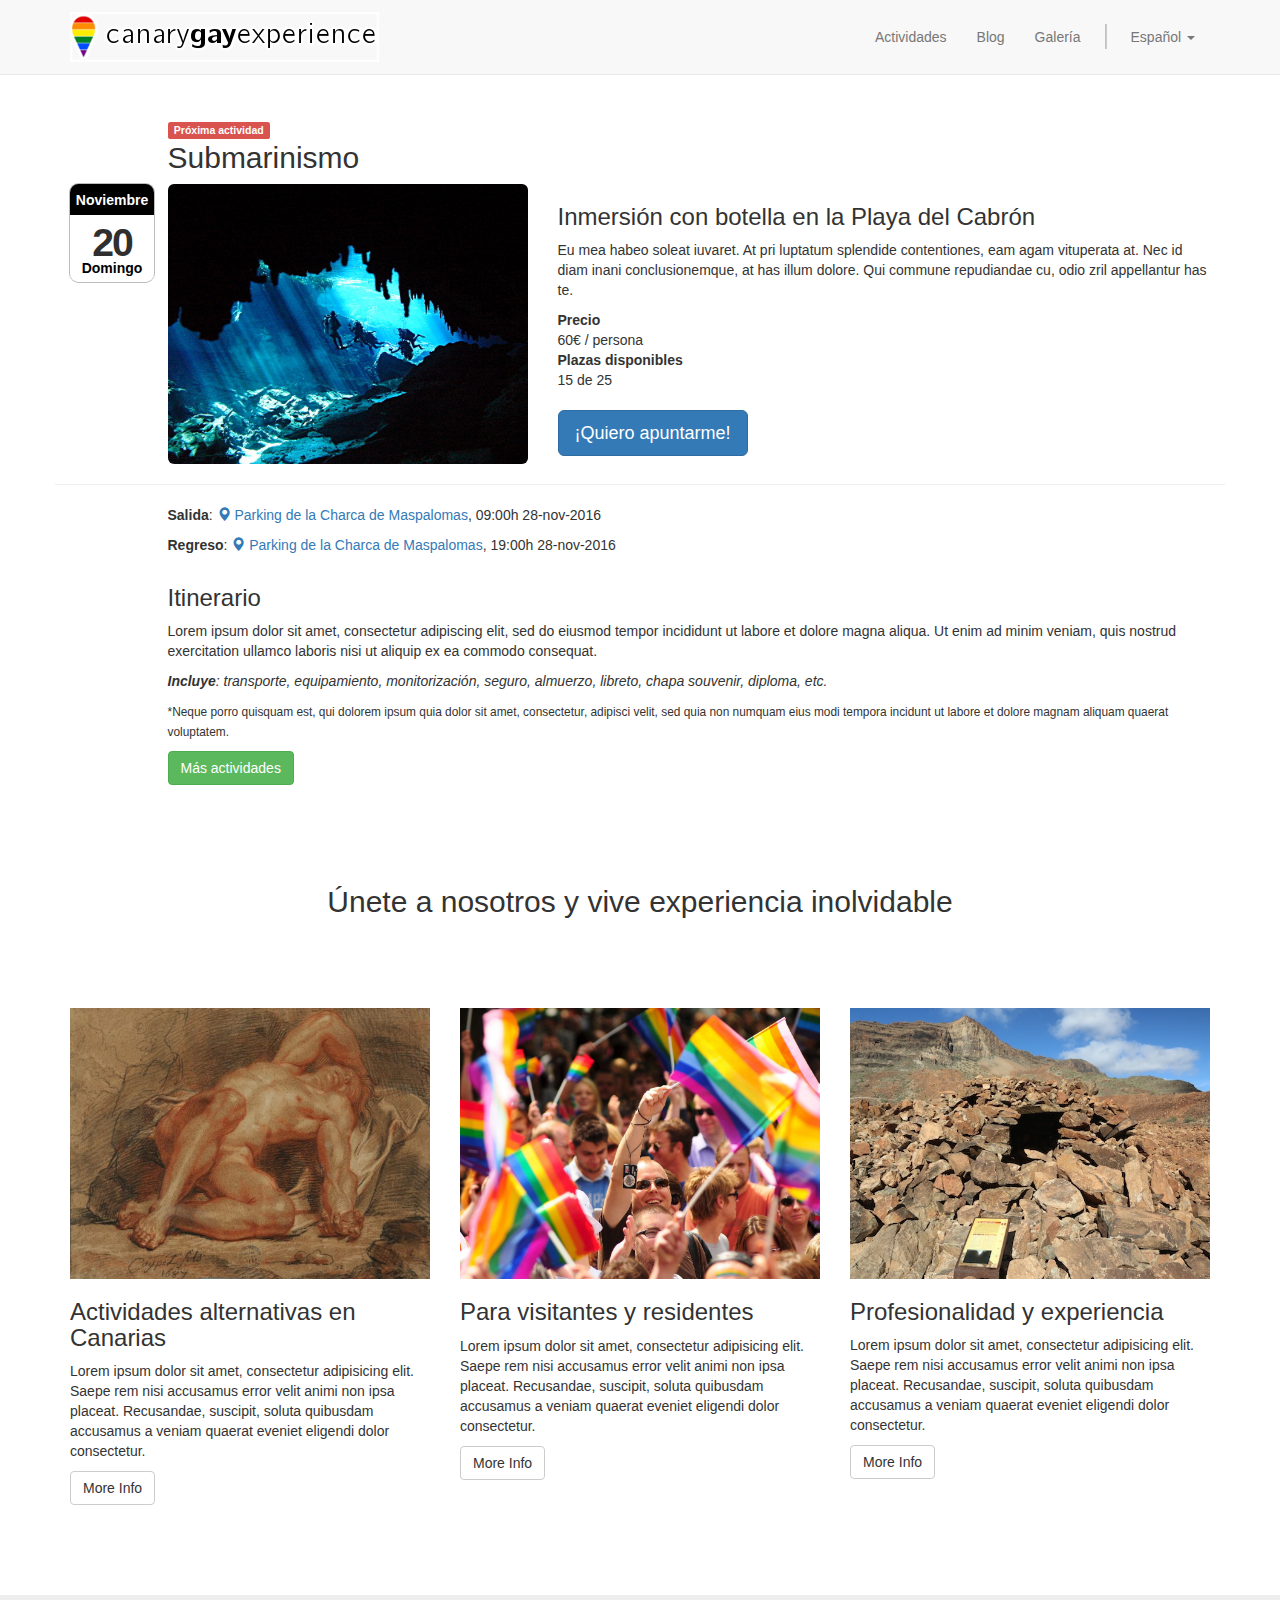
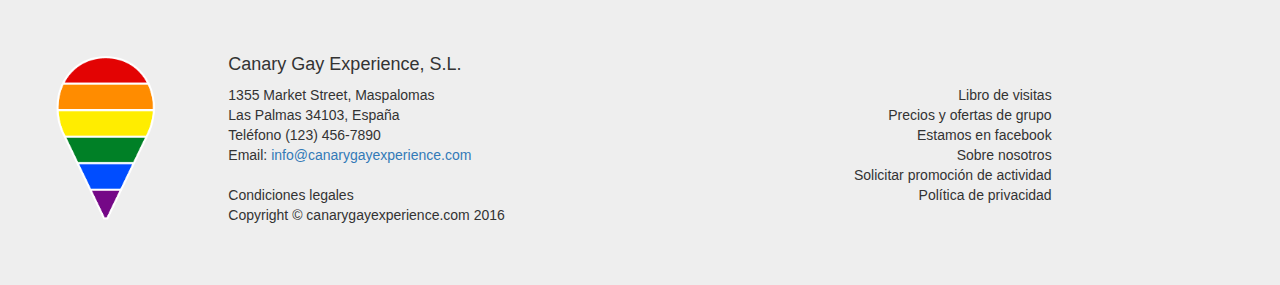
==== startbootstrap-small-business-gh-pages/index.html @ f824df3b "Initial version" ====
<!DOCTYPE html>
<html lang="en">

<head>

    <meta charset="utf-8">
    <meta http-equiv="X-UA-Compatible" content="IE=edge">
    <meta name="viewport" content="width=device-width, initial-scale=1">
    <meta name="description" content="">
    <meta name="author" content="">

    <title>Small Business - Start Bootstrap Template</title>

    <!-- Bootstrap Core CSS -->
    <link href="css/bootstrap.min.css" rel="stylesheet">

    <!-- Custom CSS -->
    <link href="css/small-business.css" rel="stylesheet">

    <!-- HTML5 Shim and Respond.js IE8 support of HTML5 elements and media queries -->
    <!-- WARNING: Respond.js doesn't work if you view the page via file:// -->
    <!--[if lt IE 9]>
        <script src="https://oss.maxcdn.com/libs/html5shiv/3.7.0/html5shiv.js"></script>
        <script src="https://oss.maxcdn.com/libs/respond.js/1.4.2/respond.min.js"></script>
    <![endif]-->

</head>

<body>

    <!-- Navigation -->
    <nav class="navbar navbar-default navbar-static-top" role="navigation">
        <div class="container">
            <!-- Brand and toggle get grouped for better mobile display -->
            <div class="navbar-header">
                <button type="button" class="navbar-toggle" data-toggle="collapse" data-target="#bs-example-navbar-collapse-1">
                    <span class="sr-only">Toggle navigation</span>
                    <span class="icon-bar"></span>
                    <span class="icon-bar"></span>
                    <span class="icon-bar"></span>
                </button>
                <a class="navbar-brand" href="#">
                    <!--<img src="http://placehold.it/150x50&text=Logo" alt="">-->
                    <img src="../logo.png" alt="">
                </a>
            </div>
            <!-- Collect the nav links, forms, and other content for toggling -->
            <div class="collapse navbar-right navbar-collapse">
                <ul class="nav navbar-nav">
                    <li>
                        <a href="#">Actividades</a>
                    </li>
                    <li>
                        <a href="#">Blog</a>
                    </li>
                    <li>
                        <a href="#">Galería</a>
                    </li>
                    <li class="divider-vertical"></li>
                    <li class="dropdown">
                        <a href="#" class="dropdown-toggle" data-toggle="dropdown" role="button" aria-haspopup="true" aria-expanded="false">Español <span class="caret"></span></a>
                        <ul class="dropdown-menu">
                            <li><a href="#">English</a></li>
                        </ul>
                    </li>
                </ul>
            </div>
            <!-- /.navbar-collapse -->
        </div>
        <!-- /.container -->
    </nav>

    <!-- Page Content -->
    <div class="container">

        <!-- Heading Row -->
        <!--<p class="full-width-text tags">Espeleo Senderismo Barranquismo Deportes Exposiciones Paracaidismo Fiestas</p>-->
        <div class="row activity">
            <div class="col-md-11 col-md-offset-1">
                <span class="label label-danger">Próxima actividad</span>
                <h2 class="activity-title">Submarinismo</h2>
            </div>
            <div class="clearfix"></div>
            <div class="col-md-1">
                <time datetime="2014-09-20" class="icon">
                  <em>Domingo</em>
                  <strong>Noviembre</strong>
                  <span>20</span>
                </time>
            </div>
            <div class="col-md-4">
                <!--<img class="img-responsive img-rounded" src="http://placehold.it/450x350" alt="">-->
                <img class="img-responsive img-rounded" src="../subespeleo.jpg" alt="">
            </div>
            <div class="col-md-7">
                <h3>Inmersión con botella en la Playa del Cabrón</h3>
                <p>Eu mea habeo soleat iuvaret. At pri luptatum splendide contentiones, eam agam vituperata at. Nec id diam inani conclusionemque, at has illum dolore. Qui commune repudiandae cu, odio zril appellantur has te.</p>
                <dl>
                    <dt>Precio</dt>
                    <dd>60€ / persona</dd>
                    <dt>Plazas disponibles</dt>
                    <dd>15 de 25</dd>
                </dl>
                <a class="btn btn-primary btn-lg" href="#">¡Quiero apuntarme!</a>
            </div>
            <div class="clearfix"></div>
            <hr>
            <div class="col-md-11 col-md-offset-1">
                <p><strong>Salida</strong>: <a href="http://www.google.com/maps/place/49.46800006494457,17.11514008755796"><span class="glyphicon glyphicon-map-marker" aria-hidden="true"></span> Parking de la Charca de Maspalomas</a>, 09:00h 28-nov-2016</p>
            </div>
            <div class="col-md-11 col-md-offset-1">
                <p><strong>Regreso</strong>: <a href="http://www.google.com/maps/place/49.46800006494457,17.11514008755796"><span class="glyphicon glyphicon-map-marker" aria-hidden="true"></span> Parking de la Charca de Maspalomas</a>, 19:00h 28-nov-2016</p>
            </div>
            <div class="col-md-11 col-md-offset-1">
                <h3>Itinerario</h3>
                <p>Lorem ipsum dolor sit amet, consectetur adipiscing elit, sed do eiusmod tempor incididunt ut labore et dolore magna aliqua. Ut enim ad minim veniam, quis nostrud exercitation ullamco laboris nisi ut aliquip ex ea commodo consequat.</p>
                <p><em><strong>Incluye</strong>: transporte, equipamiento, monitorización, seguro, almuerzo, libreto, chapa souvenir, diploma, etc.</em></p>
                <p><small>*Neque porro quisquam est, qui dolorem ipsum quia dolor sit amet, consectetur, adipisci velit, sed quia non numquam eius modi tempora incidunt ut labore et dolore magnam aliquam quaerat voluptatem.</small></p>
                <a class="btn btn-success" href="#">Más actividades</a>
            </div>
        </div>

        <h2 class="text-center join-us">Únete a nosotros y vive experiencia inolvidable</h2>

        <!-- Content Row -->
        <div class="row">
            <div class="col-md-4">
                <img src="../subhead1.jpg" class="img-responsive">
                <h3>Actividades alternativas en Canarias</h3>
                <p>Lorem ipsum dolor sit amet, consectetur adipisicing elit. Saepe rem nisi accusamus error velit animi non ipsa placeat. Recusandae, suscipit, soluta quibusdam accusamus a veniam quaerat eveniet eligendi dolor consectetur.</p>
                <a class="btn btn-default" href="#">More Info</a>
            </div>
            <!-- /.col-md-4 -->
            <div class="col-md-4">
                <img src="../subhead2.jpg" class="img-responsive">
                <h3>Para visitantes y residentes</h3>
                <p>Lorem ipsum dolor sit amet, consectetur adipisicing elit. Saepe rem nisi accusamus error velit animi non ipsa placeat. Recusandae, suscipit, soluta quibusdam accusamus a veniam quaerat eveniet eligendi dolor consectetur.</p>
                <a class="btn btn-default" href="#">More Info</a>
            </div>
            <!-- /.col-md-4 -->
            <div class="col-md-4">
                <img src="../subhead3.jpg" class="img-responsive">
                <h3>Profesionalidad y experiencia</h3>
                <p>Lorem ipsum dolor sit amet, consectetur adipisicing elit. Saepe rem nisi accusamus error velit animi non ipsa placeat. Recusandae, suscipit, soluta quibusdam accusamus a veniam quaerat eveniet eligendi dolor consectetur.</p>
                <a class="btn btn-default" href="#">More Info</a>
            </div>
            <!-- /.col-md-4 -->
        </div>
        <!-- /.row -->

    </div>

    <!-- Footer -->
    <footer class="container-fluid">
            <div class="row">
                <div class="col-md-2">
                    <img class="img-responsive" src="../baloon.png">
                </div>
                <div class="col-md-4">
                    <address>
                      <h4>Canary Gay Experience, S.L.</h4>
                      1355 Market Street, Maspalomas<br>
                      Las Palmas 34103, España<br>
                      Teléfono (123) 456-7890<br>
                      Email: <a mailto="info@canarygayexperience.com">info@canarygayexperience.com</a>
                    </address>
                    Condiciones legales<br>
                    <p>Copyright &copy; canarygayexperience.com 2016</p>
                </div>
                <div class="col-md-4 text-right">
                    <h4 class="invisible">Menú</h4>
                    Libro de visitas<br>
                    Precios y ofertas de grupo<br>
                    Estamos en facebook<br>
                    Sobre nosotros<br>
                    Solicitar promoción de actividad<br>
                    Política de privacidad
                </div>
            </div>
    </footer>

    <!-- /.container -->

    <!-- jQuery -->
    <script src="js/jquery.js"></script>

    <!-- Bootstrap Core JavaScript -->
    <script src="js/bootstrap.min.js"></script>

</body>

</html>
---- startbootstrap-small-business-gh-pages/css/small-business.css ----
/*!
 * Start Bootstrap - Small Business (http://startbootstrap.com/)
 * Copyright 2013-2016 Start Bootstrap
 * Licensed under MIT (https://github.com/BlackrockDigital/startbootstrap/blob/gh-pages/LICENSE)
 */

/*
@font-face {
    font-family: CMU-Bright;
    src: url('/home/claudio/.fonts/cmunbmr.otf'); 
}

body {
   font-family: CMU-Bright; 
}
*/

.nav {
    padding: 12px 0;
}

.navbar-brand {
    padding: 12px 15px;
}

footer {
    padding: 50px 0;
    margin: 90px 0 0;
    background-color: #eee;
}

@media(min-width:768px) {
    body {
    }

    .navbar-fixed-top .navbar-brand {
        padding: 15px 0;
    }
}

.full-width-text {
    text-align: justify;
}

.full-width-text:after {
    content: "";
    display: inline-block;
    width: 100%;
}

.navbar .divider-vertical {
    height: 25px;
    margin: 12px 9px;
    border-right: 1px solid #ccc;
    border-left: 1px solid #c2c2c2;
}

.navbar-inverse .divider-vertical {
    border-right-color: #222222;
    border-left-color: #111111;
}

@media (max-width: 767px) {
    .navbar-collapse .nav > .divider-vertical {
        display: none;
     }
}

time.icon
{
  font-size: 1em; /* change icon size */
  display: block;
  position: relative;
  width: 6em;
  height: 7em;
  background-color: #fff;
  border-radius: 0.6em;
  box-shadow: 0 1px 0 #bdbdbd, 0 2px 0 #fff, 0 0 0 1px #bdbdbd;
  overflow: hidden;
  margin: 0 0 6px;
}

time.icon *
{
  display: block;
  width: 100%;
  font-size: 1em;
  font-weight: bold;
  font-style: normal;
  text-align: center;
}

time.icon strong
{
  position: absolute;
  top: 0;
  padding: 0.4em 0;
  color: #fff;
  background-color: #000;
}

time.icon em
{
  position: absolute;
  bottom: 0.3em;
  color: #000;
}

time.icon span
{
  font-size: 2.8em;
  letter-spacing: -0.05em;
  padding-top: 0.8em;
  color: #2f2f2f;
}

.tags {
  text-transform: uppercase;
  font-size: 0.8em;
  overflow: hidden;
}

.join-us {
  padding: 80px 0;
}

.activity-title {
  margin-top: 2px;
}

.activity {
  margin-top: 24px;
}
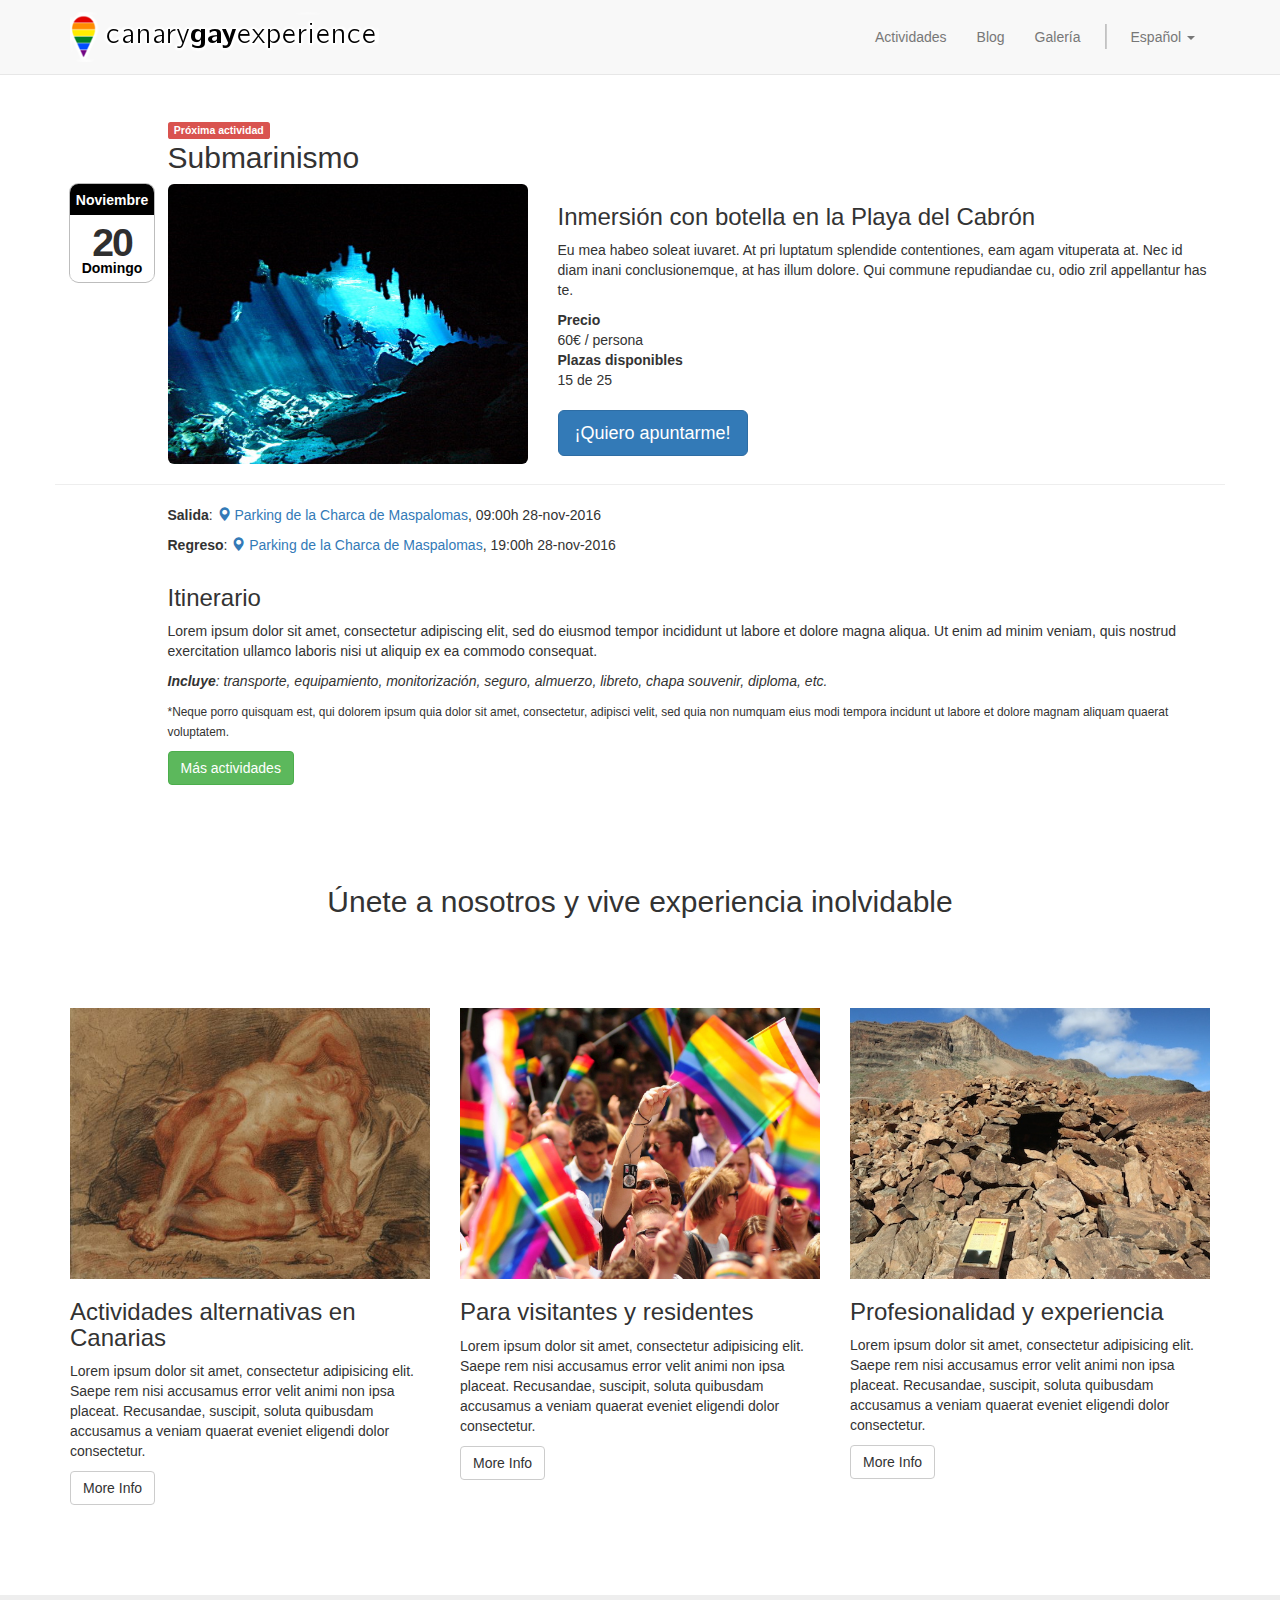
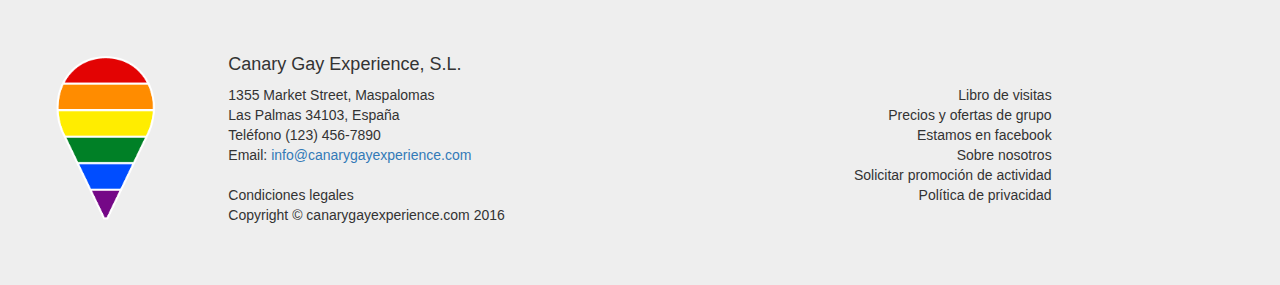
==== commit 4ecfea29: "Arregla el collapse del menu" ====
--- a/startbootstrap-small-business-gh-pages/index.html
+++ b/startbootstrap-small-business-gh-pages/index.html
@@ -33,7 +33,7 @@
         <div class="container">
             <!-- Brand and toggle get grouped for better mobile display -->
             <div class="navbar-header">
-                <button type="button" class="navbar-toggle" data-toggle="collapse" data-target="#bs-example-navbar-collapse-1">
+                <button type="button" class="navbar-toggle" data-toggle="collapse" data-target=".collapse">
                     <span class="sr-only">Toggle navigation</span>
                     <span class="icon-bar"></span>
                     <span class="icon-bar"></span>
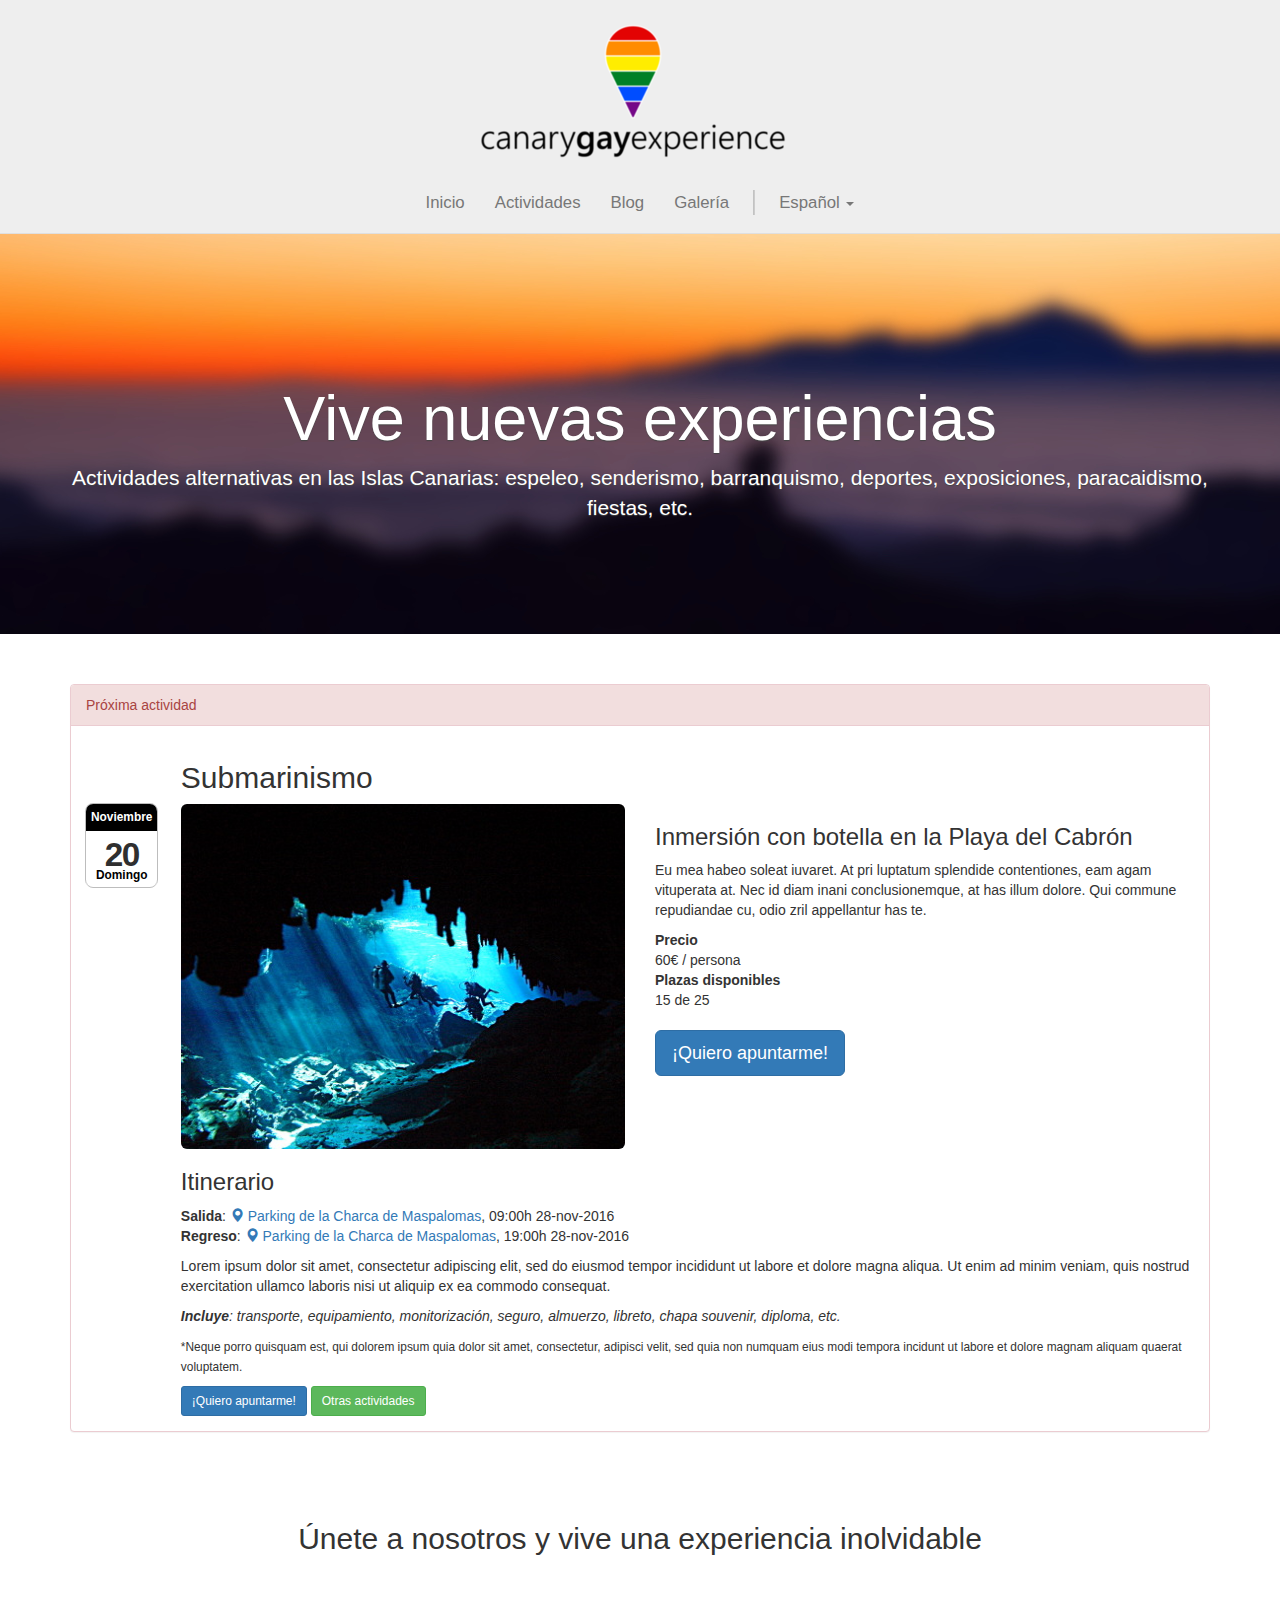
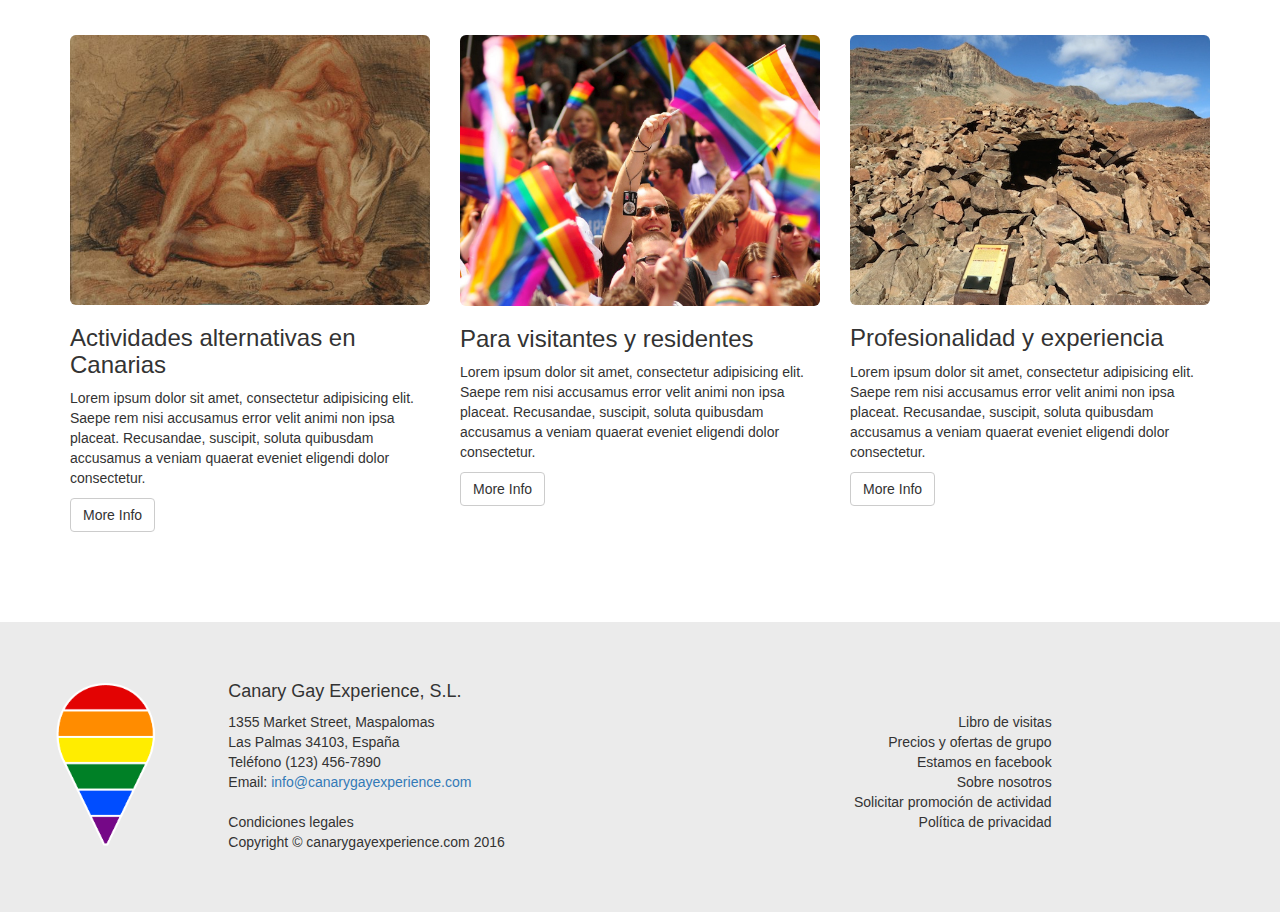
==== commit 98b77f7a: "Alternativa 2 versión inicial" ====
--- a/startbootstrap-small-business-gh-pages/index.html
+++ b/startbootstrap-small-business-gh-pages/index.html
@@ -23,6 +23,7 @@
         <script src="https://oss.maxcdn.com/libs/html5shiv/3.7.0/html5shiv.js"></script>
         <script src="https://oss.maxcdn.com/libs/respond.js/1.4.2/respond.min.js"></script>
     <![endif]-->
+    <script src="https://code.jquery.com/jquery-3.1.1.min.js" integrity="sha256-hVVnYaiADRTO2PzUGmuLJr8BLUSjGIZsDYGmIJLv2b8=" crossorigin="anonymous"></script>
 
 </head>
 
@@ -45,8 +46,11 @@
                 </a>
             </div>
             <!-- Collect the nav links, forms, and other content for toggling -->
-            <div class="collapse navbar-right navbar-collapse">
+            <div class="collapse navbar-center navbar-collapse">
                 <ul class="nav navbar-nav">
+                    <li>
+                        <a href="#">Inicio</a>
+                    </li>
                     <li>
                         <a href="#">Actividades</a>
                     </li>
@@ -71,16 +75,37 @@
     </nav>
 
     <!-- Page Content -->
-    <div class="container">
 
         <!-- Heading Row -->
         <!--<p class="full-width-text tags">Espeleo Senderismo Barranquismo Deportes Exposiciones Paracaidismo Fiestas</p>-->
-        <div class="row activity">
+      <div class="bg"></div>
+      <div class="jumbotron container text-center">
+        <h1>Vive nuevas experiencias</h1>
+        <p class="lead">Actividades alternativas en las Islas Canarias:
+        espeleo, senderismo, barranquismo, deportes, exposiciones, paracaidismo, fiestas, etc.</p>
+      </div>
+    <div class="container">
+        <script>
+            var jumboHeight = $('.jumbotron').outerHeight();
+            function parallax(){
+                var scrolled = $(window).scrollTop();
+                $('.bg').css('height', (jumboHeight-scrolled/5.) + 'px');
+                $('.jumbotron').css('top', (-scrolled/5.) + 'px');
+                console.log((-scrolled) + 'px');
+            }
+
+            $(window).scroll(function(e){
+                parallax();
+            });
+        </script>
+
+        <div class="panel panel-danger">
+          <div class="panel-heading">Próxima actividad</div>
+          <div class="panel-body row">
             <div class="col-md-11 col-md-offset-1">
-                <span class="label label-danger">Próxima actividad</span>
+                <!--<span class="label label-danger">Próxima actividad</span>-->
                 <h2 class="activity-title">Submarinismo</h2>
             </div>
-            <div class="clearfix"></div>
             <div class="col-md-1">
                 <time datetime="2014-09-20" class="icon">
                   <em>Domingo</em>
@@ -88,11 +113,10 @@
                   <span>20</span>
                 </time>
             </div>
-            <div class="col-md-4">
-                <!--<img class="img-responsive img-rounded" src="http://placehold.it/450x350" alt="">-->
-                <img class="img-responsive img-rounded" src="../subespeleo.jpg" alt="">
-            </div>
-            <div class="col-md-7">
+            <div class="col-md-5">
+                <img class="img-responsive img-rounded" src="../subespeleo.jpg">
+            </div>
+            <div class="col-md-6">
                 <h3>Inmersión con botella en la Playa del Cabrón</h3>
                 <p>Eu mea habeo soleat iuvaret. At pri luptatum splendide contentiones, eam agam vituperata at. Nec id diam inani conclusionemque, at has illum dolore. Qui commune repudiandae cu, odio zril appellantur has te.</p>
                 <dl>
@@ -104,42 +128,39 @@
                 <a class="btn btn-primary btn-lg" href="#">¡Quiero apuntarme!</a>
             </div>
             <div class="clearfix"></div>
-            <hr>
-            <div class="col-md-11 col-md-offset-1">
-                <p><strong>Salida</strong>: <a href="http://www.google.com/maps/place/49.46800006494457,17.11514008755796"><span class="glyphicon glyphicon-map-marker" aria-hidden="true"></span> Parking de la Charca de Maspalomas</a>, 09:00h 28-nov-2016</p>
-            </div>
-            <div class="col-md-11 col-md-offset-1">
-                <p><strong>Regreso</strong>: <a href="http://www.google.com/maps/place/49.46800006494457,17.11514008755796"><span class="glyphicon glyphicon-map-marker" aria-hidden="true"></span> Parking de la Charca de Maspalomas</a>, 19:00h 28-nov-2016</p>
-            </div>
             <div class="col-md-11 col-md-offset-1">
                 <h3>Itinerario</h3>
+                <p><strong>Salida</strong>: <a href="http://www.google.com/maps/place/49.46800006494457,17.11514008755796"><span class="glyphicon glyphicon-map-marker" aria-hidden="true"></span> Parking de la Charca de Maspalomas</a>, 09:00h 28-nov-2016<br>
+                  <strong>Regreso</strong>: <a href="http://www.google.com/maps/place/49.46800006494457,17.11514008755796"><span class="glyphicon glyphicon-map-marker" aria-hidden="true"></span> Parking de la Charca de Maspalomas</a>, 19:00h 28-nov-2016</p>
                 <p>Lorem ipsum dolor sit amet, consectetur adipiscing elit, sed do eiusmod tempor incididunt ut labore et dolore magna aliqua. Ut enim ad minim veniam, quis nostrud exercitation ullamco laboris nisi ut aliquip ex ea commodo consequat.</p>
                 <p><em><strong>Incluye</strong>: transporte, equipamiento, monitorización, seguro, almuerzo, libreto, chapa souvenir, diploma, etc.</em></p>
                 <p><small>*Neque porro quisquam est, qui dolorem ipsum quia dolor sit amet, consectetur, adipisci velit, sed quia non numquam eius modi tempora incidunt ut labore et dolore magnam aliquam quaerat voluptatem.</small></p>
-                <a class="btn btn-success" href="#">Más actividades</a>
-            </div>
+                <a class="btn btn-sm btn-primary btn-lg" href="#">¡Quiero apuntarme!</a>
+                <a class="btn btn-sm btn-success" href="#">Otras actividades</a>
+            </div>
+          </div>
         </div>
 
-        <h2 class="text-center join-us">Únete a nosotros y vive experiencia inolvidable</h2>
+        <h2 class="text-center join-us">Únete a nosotros y vive una experiencia inolvidable</h2>
 
         <!-- Content Row -->
         <div class="row">
             <div class="col-md-4">
-                <img src="../subhead1.jpg" class="img-responsive">
+                <img src="../subhead1.jpg" class="img-rounded img-responsive">
                 <h3>Actividades alternativas en Canarias</h3>
                 <p>Lorem ipsum dolor sit amet, consectetur adipisicing elit. Saepe rem nisi accusamus error velit animi non ipsa placeat. Recusandae, suscipit, soluta quibusdam accusamus a veniam quaerat eveniet eligendi dolor consectetur.</p>
                 <a class="btn btn-default" href="#">More Info</a>
             </div>
             <!-- /.col-md-4 -->
             <div class="col-md-4">
-                <img src="../subhead2.jpg" class="img-responsive">
+                <img src="../subhead2.jpg" class="img-rounded img-responsive">
                 <h3>Para visitantes y residentes</h3>
                 <p>Lorem ipsum dolor sit amet, consectetur adipisicing elit. Saepe rem nisi accusamus error velit animi non ipsa placeat. Recusandae, suscipit, soluta quibusdam accusamus a veniam quaerat eveniet eligendi dolor consectetur.</p>
                 <a class="btn btn-default" href="#">More Info</a>
             </div>
             <!-- /.col-md-4 -->
             <div class="col-md-4">
-                <img src="../subhead3.jpg" class="img-responsive">
+                <img src="../subhead3.jpg" class="img-rounded img-responsive">
                 <h3>Profesionalidad y experiencia</h3>
                 <p>Lorem ipsum dolor sit amet, consectetur adipisicing elit. Saepe rem nisi accusamus error velit animi non ipsa placeat. Recusandae, suscipit, soluta quibusdam accusamus a veniam quaerat eveniet eligendi dolor consectetur.</p>
                 <a class="btn btn-default" href="#">More Info</a>
--- a/startbootstrap-small-business-gh-pages/css/small-business.css
+++ b/startbootstrap-small-business-gh-pages/css/small-business.css
@@ -15,22 +15,42 @@
 }
 */
 
-.nav {
-    padding: 12px 0;
+.navbar-default {
+    background-color: #eee;
+    border-color: #dfdfdf;
 }
 
 .navbar-brand {
-    padding: 12px 15px;
+    float: none;
+    padding: 0;
+}
+
+.navbar-brand > img {
+    display: inline;
+    margin-top: 4px;
+}
+
+.navbar-header {
+    float: none;
+    text-align: center;
+}
+
+.navbar .nav {
+    float: none;
+    display: inline-block;
+    font-size: 1.2em;
 }
 
 footer {
     padding: 50px 0;
     margin: 90px 0 0;
-    background-color: #eee;
+    background-color: #ebebeb;
+    border-top: #e9e9e9;
 }
 
 @media(min-width:768px) {
-    body {
+    .navbar-center {
+        text-align: center;
     }
 
     .navbar-fixed-top .navbar-brand {
@@ -66,9 +86,8 @@
      }
 }
 
-time.icon
-{
-  font-size: 1em; /* change icon size */
+time.icon {
+  font-size: 0.85em; /* change icon size */
   display: block;
   position: relative;
   width: 6em;
@@ -121,13 +140,40 @@
 }
 
 .join-us {
-  padding: 80px 0;
-}
-
-.activity-title {
-  margin-top: 2px;
+  padding: 70px;
 }
 
 .activity {
   margin-top: 24px;
 }
+.activity .activity-description {
+  background-image: url(../../subespeleo.jpg);
+  background-repeat: no-repeat;
+  background-position: 15px;
+  color: #ddd;
+  -moz-border-radius: 6px; 
+  border-radius: 6px; /* standards-compliant: (IE) */ 
+}
+
+.activity .activity-description * {
+  background-color: black;
+}
+
+.bg {
+  background: url('../../bg.jpg') no-repeat center center;
+  position: absolute;
+  width: 100%;
+  height: 400px; /*same height as jumbotron */
+  z-index: -1;
+  margin-top: -20px;
+}
+
+.jumbotron {
+  height: 400px;
+  color: white;
+  text-shadow: #444 0 1px 1px;
+  background:transparent;
+  position: relative;
+  padding-top: 110px;
+  top: 0;
+}
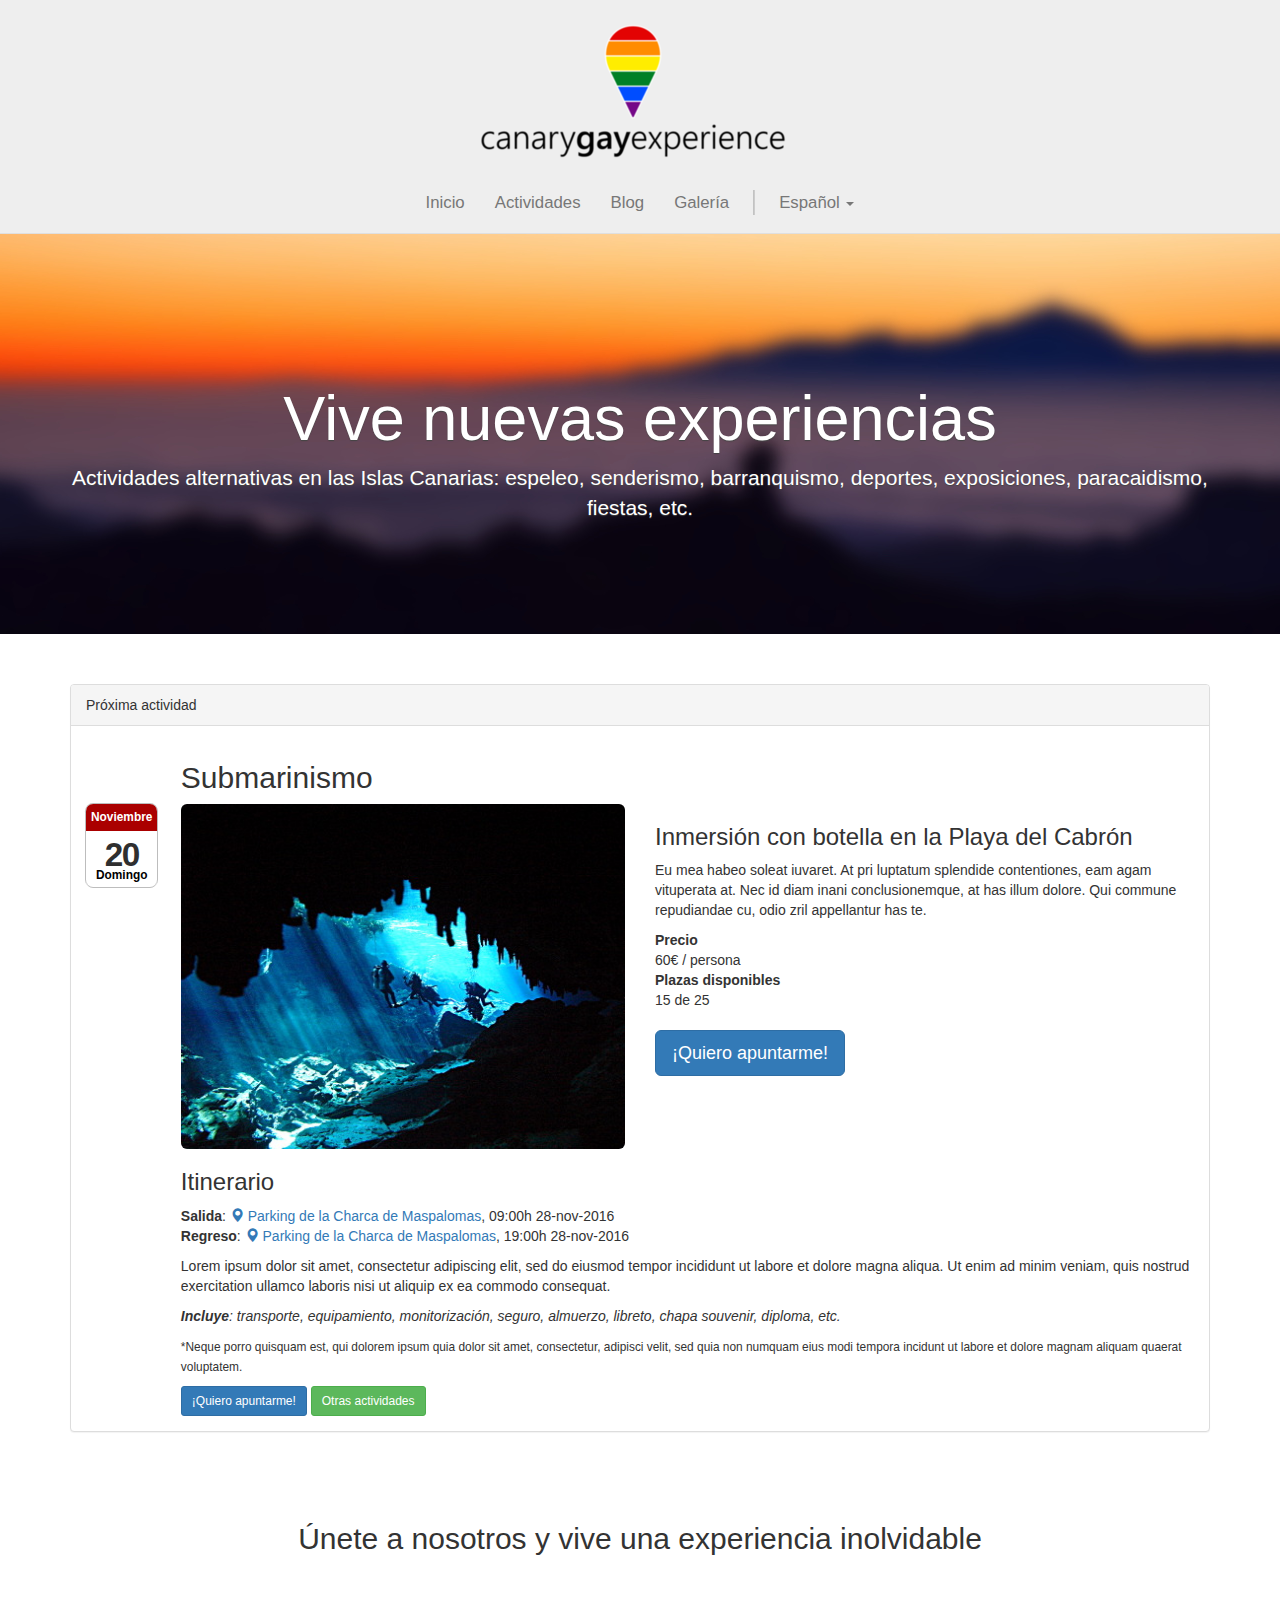
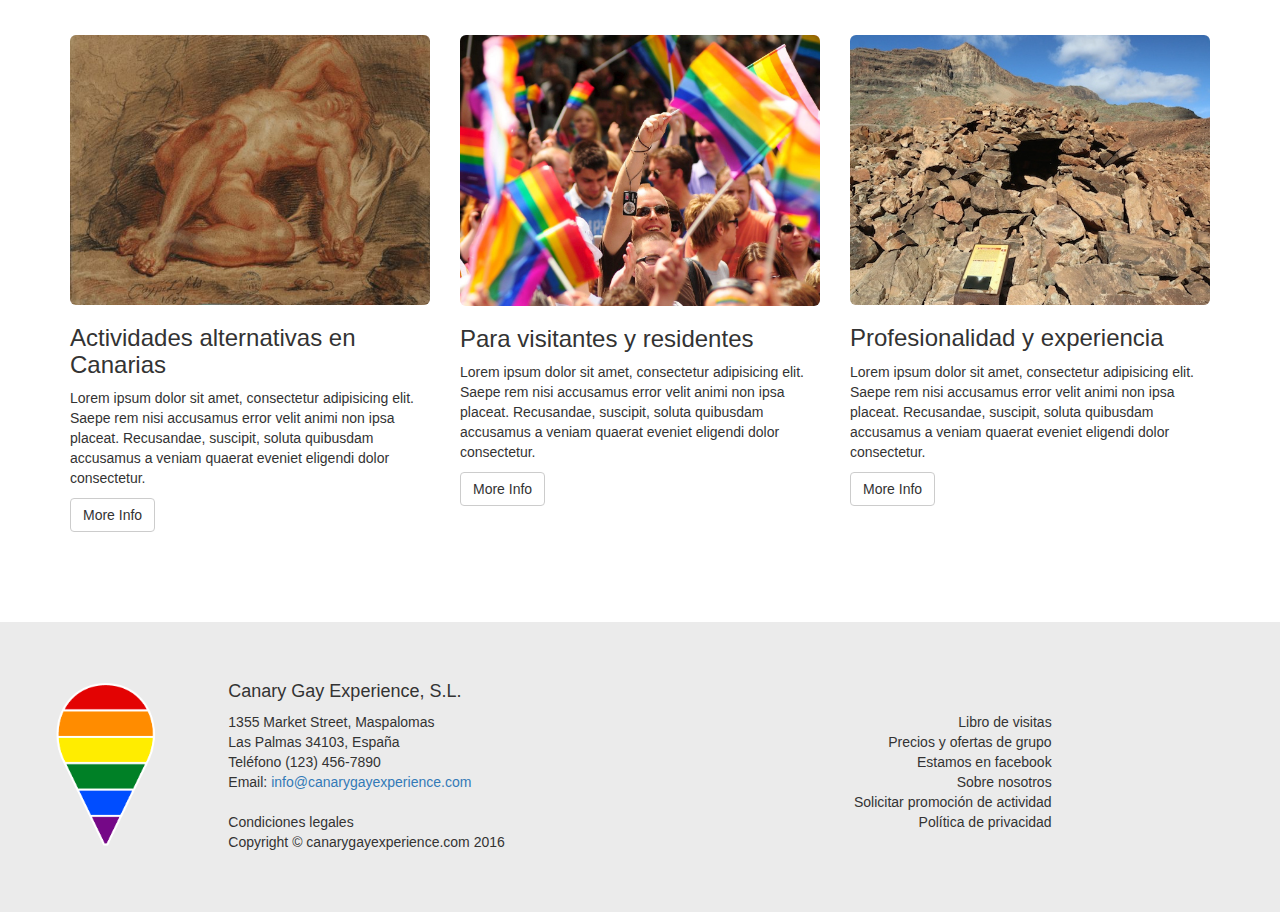
==== commit 4ac39162: "Revisión estilo alternativa 2" ====
--- a/startbootstrap-small-business-gh-pages/index.html
+++ b/startbootstrap-small-business-gh-pages/index.html
@@ -99,7 +99,7 @@
             });
         </script>
 
-        <div class="panel panel-danger">
+        <div class="panel panel-default">
           <div class="panel-heading">Próxima actividad</div>
           <div class="panel-body row">
             <div class="col-md-11 col-md-offset-1">
--- a/startbootstrap-small-business-gh-pages/css/small-business.css
+++ b/startbootstrap-small-business-gh-pages/css/small-business.css
@@ -80,12 +80,6 @@
     border-left-color: #111111;
 }
 
-@media (max-width: 767px) {
-    .navbar-collapse .nav > .divider-vertical {
-        display: none;
-     }
-}
-
 time.icon {
   font-size: 0.85em; /* change icon size */
   display: block;
@@ -115,7 +109,7 @@
   top: 0;
   padding: 0.4em 0;
   color: #fff;
-  background-color: #000;
+  background-color: #a00;
 }
 
 time.icon em
@@ -177,3 +171,13 @@
   padding-top: 110px;
   top: 0;
 }
+
+@media (max-width: 767px) {
+    .navbar-collapse .nav > .divider-vertical {
+        display: none;
+     }
+     time.icon {
+         width: 100%;
+     }
+}
+
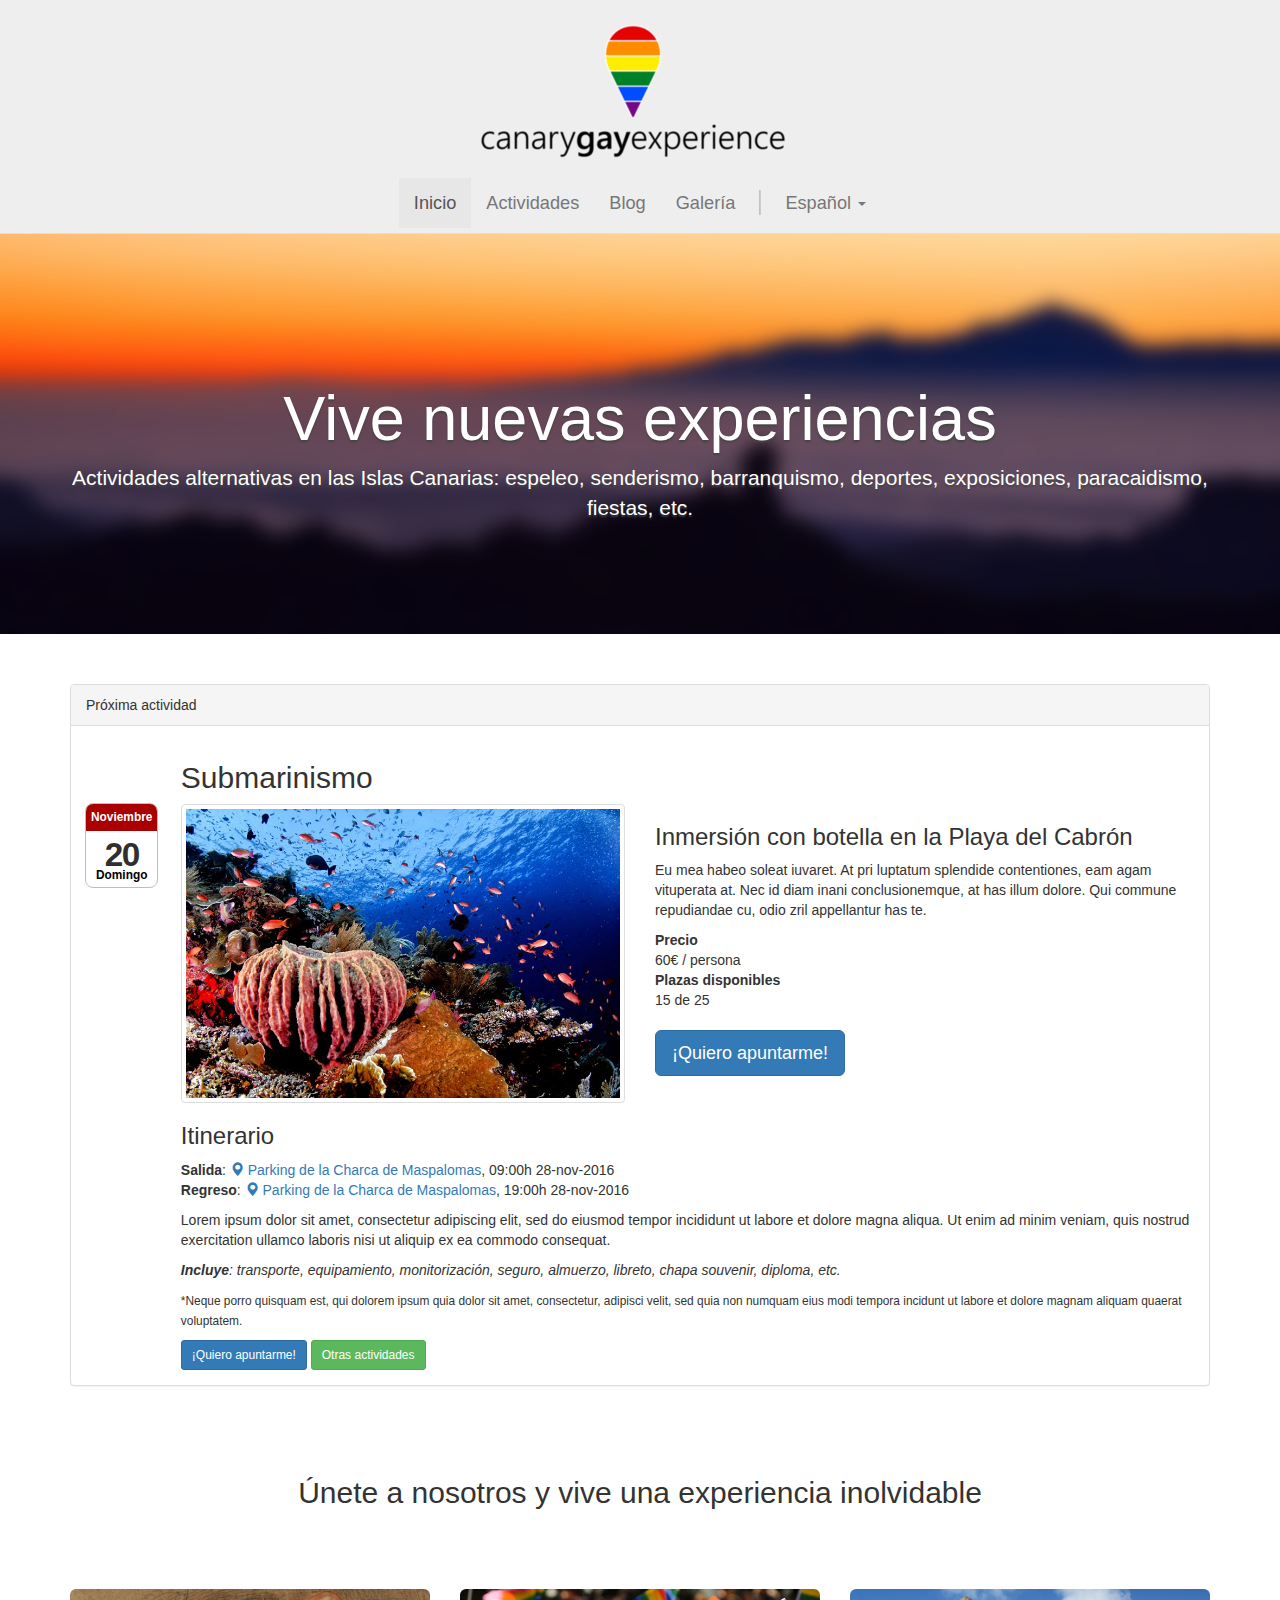
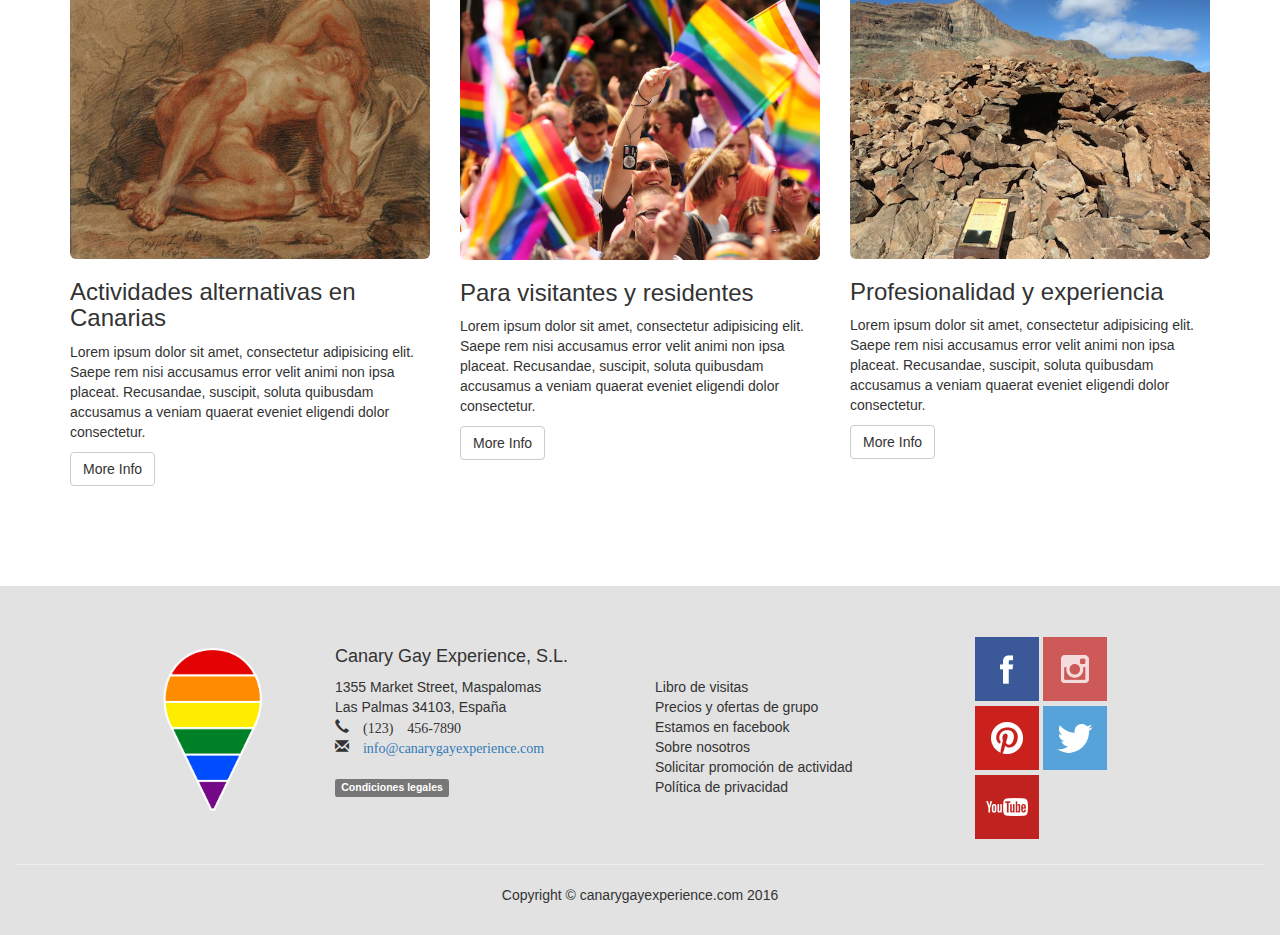
==== commit 8b25d75f: "Versión alternativa-2 inicial" ====
--- a/startbootstrap-small-business-gh-pages/index.html
+++ b/startbootstrap-small-business-gh-pages/index.html
@@ -48,14 +48,14 @@
             <!-- Collect the nav links, forms, and other content for toggling -->
             <div class="collapse navbar-center navbar-collapse">
                 <ul class="nav navbar-nav">
-                    <li>
+                    <li class="active">
                         <a href="#">Inicio</a>
                     </li>
                     <li>
                         <a href="#">Actividades</a>
                     </li>
                     <li>
-                        <a href="#">Blog</a>
+                        <a href="blog.html">Blog</a>
                     </li>
                     <li>
                         <a href="#">Galería</a>
@@ -78,12 +78,12 @@
 
         <!-- Heading Row -->
         <!--<p class="full-width-text tags">Espeleo Senderismo Barranquismo Deportes Exposiciones Paracaidismo Fiestas</p>-->
-      <div class="bg"></div>
-      <div class="jumbotron container text-center">
+    <div class="bg"></div>
+    <div class="jumbotron container text-center">
         <h1>Vive nuevas experiencias</h1>
         <p class="lead">Actividades alternativas en las Islas Canarias:
         espeleo, senderismo, barranquismo, deportes, exposiciones, paracaidismo, fiestas, etc.</p>
-      </div>
+    </div>
     <div class="container">
         <script>
             var jumboHeight = $('.jumbotron').outerHeight();
@@ -114,7 +114,7 @@
                 </time>
             </div>
             <div class="col-md-5">
-                <img class="img-responsive img-rounded" src="../subespeleo.jpg">
+                <img class="img-responsive img-thumbnail img-rounded" src="../subespeleo.jpg">
             </div>
             <div class="col-md-6">
                 <h3>Inmersión con botella en la Playa del Cabrón</h3>
@@ -149,21 +149,21 @@
                 <img src="../subhead1.jpg" class="img-rounded img-responsive">
                 <h3>Actividades alternativas en Canarias</h3>
                 <p>Lorem ipsum dolor sit amet, consectetur adipisicing elit. Saepe rem nisi accusamus error velit animi non ipsa placeat. Recusandae, suscipit, soluta quibusdam accusamus a veniam quaerat eveniet eligendi dolor consectetur.</p>
-                <a class="btn btn-default" href="#">More Info</a>
+                <p><a class="btn btn-default" href="#">More Info</a></p>
             </div>
             <!-- /.col-md-4 -->
             <div class="col-md-4">
                 <img src="../subhead2.jpg" class="img-rounded img-responsive">
                 <h3>Para visitantes y residentes</h3>
                 <p>Lorem ipsum dolor sit amet, consectetur adipisicing elit. Saepe rem nisi accusamus error velit animi non ipsa placeat. Recusandae, suscipit, soluta quibusdam accusamus a veniam quaerat eveniet eligendi dolor consectetur.</p>
-                <a class="btn btn-default" href="#">More Info</a>
+                <p><a class="btn btn-default" href="#">More Info</a></p>
             </div>
             <!-- /.col-md-4 -->
             <div class="col-md-4">
                 <img src="../subhead3.jpg" class="img-rounded img-responsive">
                 <h3>Profesionalidad y experiencia</h3>
                 <p>Lorem ipsum dolor sit amet, consectetur adipisicing elit. Saepe rem nisi accusamus error velit animi non ipsa placeat. Recusandae, suscipit, soluta quibusdam accusamus a veniam quaerat eveniet eligendi dolor consectetur.</p>
-                <a class="btn btn-default" href="#">More Info</a>
+                <p><a class="btn btn-default" href="#">More Info</a></p>
             </div>
             <!-- /.col-md-4 -->
         </div>
@@ -174,21 +174,21 @@
     <!-- Footer -->
     <footer class="container-fluid">
             <div class="row">
-                <div class="col-md-2">
-                    <img class="img-responsive" src="../baloon.png">
-                </div>
-                <div class="col-md-4">
+                <div class="col-md-2 col-md-offset-1">
+                    <img class="logo" src="../baloon.png">
+                </div>
+                <div class="col-md-3">
                     <address>
                       <h4>Canary Gay Experience, S.L.</h4>
                       1355 Market Street, Maspalomas<br>
                       Las Palmas 34103, España<br>
-                      Teléfono (123) 456-7890<br>
-                      Email: <a mailto="info@canarygayexperience.com">info@canarygayexperience.com</a>
+                      <span class="glyphicon glyphicon-earphone"> (123) 456-7890</span><br>
+                      <span class="glyphicon glyphicon-envelope"> <a mailto="info@canarygayexperience.com">info@canarygayexperience.com</a>
                     </address>
-                    Condiciones legales<br>
-                    <p>Copyright &copy; canarygayexperience.com 2016</p>
-                </div>
-                <div class="col-md-4 text-right">
+                    <span class="label label-default">Condiciones legales</span><br>
+                </div>
+                <div class="col-md-3 secondary-menu">
+                    <hr class="visible-xs-block visible-sm-block">
                     <h4 class="invisible">Menú</h4>
                     Libro de visitas<br>
                     Precios y ofertas de grupo<br>
@@ -197,7 +197,16 @@
                     Solicitar promoción de actividad<br>
                     Política de privacidad
                 </div>
-            </div>
+                <div class="col-md-2 social-buttons">
+                  <span class="social-btn social-btn-facebook"></span>
+                  <span class="social-btn social-btn-instagram"></span>
+                  <span class="social-btn social-btn-pinterest"></span>
+                  <span class="social-btn social-btn-twitter"></span>
+                  <span class="social-btn social-btn-youtube"></span>
+                </div>
+            </div>
+            <hr>
+            <p class="text-center">Copyright &copy; canarygayexperience.com 2016</p>
     </footer>
 
     <!-- /.container -->
--- a/startbootstrap-small-business-gh-pages/css/small-business.css
+++ b/startbootstrap-small-business-gh-pages/css/small-business.css
@@ -38,14 +38,35 @@
 .navbar .nav {
     float: none;
     display: inline-block;
-    font-size: 1.2em;
+    font-size: 1.3em;
 }
 
 footer {
-    padding: 50px 0;
+    padding: 50px 0 20px;
     margin: 90px 0 0;
-    background-color: #ebebeb;
-    border-top: #e9e9e9;
+    background-color: #e2e2e2;
+    border-top: 1px solid #e0e0e0;
+}
+
+footer .logo {
+    width: 200px;
+    max-width: 100%;
+}
+
+.secondary-menu hr {
+    margin: 20px 100px;
+    border-bottom: solid 2px #bbb;
+    border-top: solid 1px #d8d8d8;
+
+}
+
+@media(max-width:991px){
+    footer {
+        text-align: center;
+    }
+    .social-buttons {
+        margin: 24px 8px;
+    }
 }
 
 @media(min-width:768px) {
@@ -165,7 +186,7 @@
 .jumbotron {
   height: 400px;
   color: white;
-  text-shadow: #444 0 1px 1px;
+  text-shadow: #444 0 2px 2px;
   background:transparent;
   position: relative;
   padding-top: 110px;
@@ -176,8 +197,138 @@
     .navbar-collapse .nav > .divider-vertical {
         display: none;
      }
+     .navbar-brand {
+         margin-left: 40px;
+     }
      time.icon {
          width: 100%;
      }
 }
 
+.social-btn {
+    display: inline-block;
+    width: 64px;
+    height: 64px;
+    background-image: url(../../social-buttons.png);
+}
+
+.social-btn.social-btn-facebook {
+    background-position: -9px -82px;
+}
+
+.social-btn.social-btn-instagram {
+    background-position: 73px -230px;
+}
+
+.social-btn.social-btn-pinterest {
+    background-position: -9px -230px;
+}
+
+.social-btn.social-btn-youtube {
+    background-position: 73px -9px;
+}
+
+.social-btn.social-btn-twitter {
+    background-position: 73px -82px;
+}
+
+.blog-index {
+    border-right: 1px solid #ddd;
+    text-shadow: #aaa 0px 1px 2px;
+    color: #333;
+    background-color: black;
+    margin-top: -20px;
+}
+
+@media (max-width: 991px) {
+  .blog-index {
+    margin-top: -40px;
+  }
+}
+
+.blog-index h1 {
+    padding: 20px 0;
+    text-shadow: #ccc 0px 1px 2px;
+    color: #aaa;
+}
+
+.blog-index a {
+    text-shadow: initial;
+}
+
+/*¿
+.blog-index-entry.active {
+    color: white;
+    text-shadow: #666 0px 1px 2px;
+    border-left: 6px solid #ccc;
+}
+*/
+
+.blog-index-entry {
+    margin-left: -15px;
+    margin-right: -15px;
+    padding: 12px;
+}
+
+.blog-index-entry h2 {
+    margin: 0;
+    font-size: 18px;
+}
+
+.blog-index-entry-n1 {
+    /*background-color: #e30303;*/
+    background-color: #fd7373;
+}
+
+.blog-index-entry-n2 {
+    /*background-color: #ff8c00;*/
+    background-color: #ffc47f;
+}
+
+.blog-index-entry-n3 {
+    /*background-color: #ffed00;*/
+    background-color: #fff77f;
+}
+
+.blog-index-entry-n4 {
+    /*background-color: #008026;*/
+    background-color: #3fff7a;
+}
+
+.blog-index-entry-n5 {
+    /*background-color: #004dff;*/
+    background-color: #7fa6ff;
+}
+
+.blog-index-entry-n6 {
+    /*background-color: #750887;*/
+    background-color: #dc51f5;
+}
+
+.blog-entry {
+    padding-left: 32px;
+}
+
+.blog-entry p.lead::first-letter {
+    float: left;
+    color: #903;
+    font-size: 75px;
+    line-height: 60px;
+    padding-top: 4px;
+    padding-right: 8px;
+    padding-left: 3px;
+    font-family: Georgia;
+    
+}
+
+.blog-index .pager li>a, .blog-index .pager .disabled > a {
+    background-color: transparent;
+    border: none;
+    font-size: 1.2em;
+}
+
+@media (max-width: 991px) {
+  nav .pager {
+    padding-bottom: 12px;
+  }
+}
